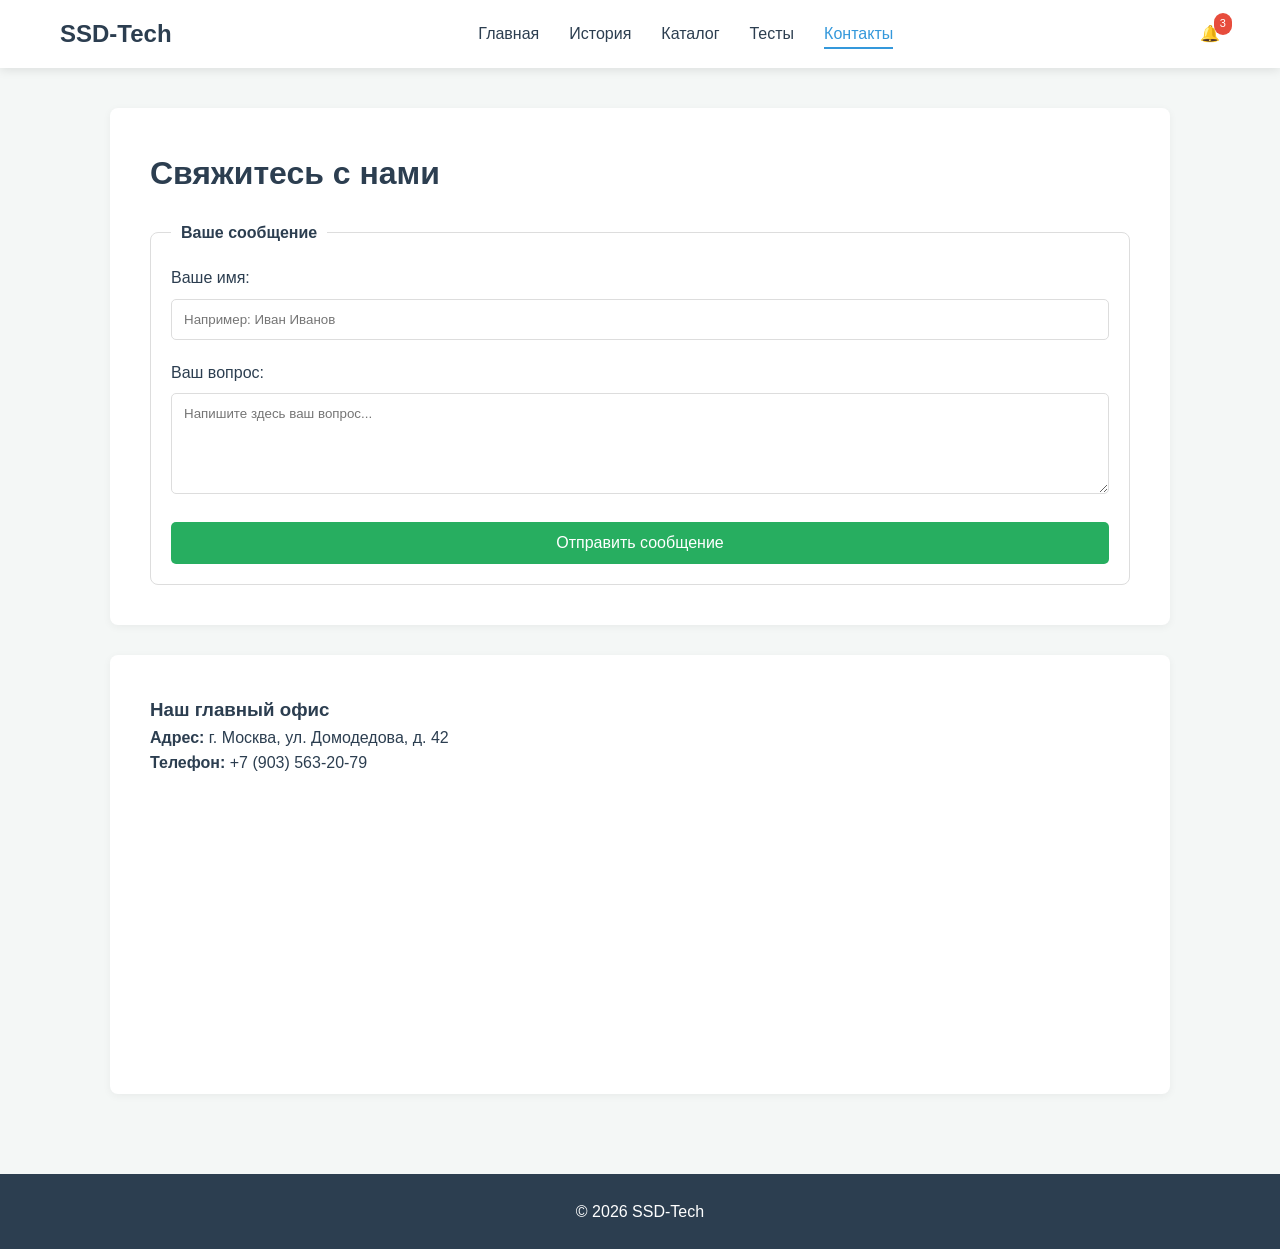
==== contacts.html @ 8266d5e3 "Add files via upload" ====
<!DOCTYPE html>
<html lang="ru">
<head>
    <meta charset="UTF-8">
    <meta name="viewport" content="width=device-width, initial-scale=1.0">
    <title>SSD Tech — Контакты</title>
    <link rel="stylesheet" href="style.css">
</head>
<body>
    <header class="main-header">
        <div class="header-container">
            <div class="logo-wrapper"><span class="logo-text">SSD-Tech</span></div>
            <nav class="main-nav" id="navMenu">
                <ul>
                    <li><a href="index.html">Главная</a></li>
                    <li><a href="history.html">История</a></li>
                    <li><a href="catalog.html">Каталог</a></li>
                    <li><a href="performance.html">Тесты</a></li>
                    <li><a href="contacts.html">Контакты</a></li>
                </ul>
            </nav>
            <div class="notifications">
                <span>🔔</span><span class="badge">3</span>
            </div>
            <div class="burger-btn" onclick="toggleMenu()">
                <span></span><span></span><span></span>
            </div>
        </div>
    </header>

    <main class="content-container">
        <div class="content-block">
            <h2>Свяжитесь с нами</h2>
            <fieldset style="border: 1px solid #ddd; padding: 20px; border-radius: 8px; margin-top: 20px;">
                <legend style="padding: 0 10px; font-weight: bold;">Ваше сообщение</legend>
                <form id="contactForm">
                    <div class="form-group">
                        <label>Ваше имя:</label>
                        <input type="text" placeholder="Например: Иван Иванов" required>
                    </div>
                    <div class="form-group">
                        <label>Ваш вопрос:</label>
                        <textarea rows="5" placeholder="Напишите здесь ваш вопрос..." required></textarea>
                    </div>
                    <button type="submit" class="btn-green">Отправить сообщение</button>
                </form>
            </fieldset>
        </div>

        <div class="content-block">
            <h3>Наш главный офис</h3>
            <p><strong>Адрес:</strong> г. Москва, ул. Домодедова, д. 42</p>
            <p style="margin-bottom: 20px;"><strong>Телефон:</strong> +7 (903) 563-20-79</p>
            <iframe src="https://www.google.com/maps/embed?pb=!1m18!1m12!1m3!1d2245.1!2d37.6!3d55.7!2m3!1f0!2f0!3f0!3m2!1i1024!2i768!4f13.1!3m3!1m2!1s0x0%3A0x0!2zNTXCsDQyJzAwLjAiTiAzN8KwMzYnMDAuMCJF!5e0!3m2!1sru!2sru!4v123456789" width="100%" height="250" style="border:0; border-radius: 8px;" allowfullscreen="" loading="lazy"></iframe>
        </div>
    </main>

    <footer class="main-footer">
        <p>© 2026 SSD-Tech</p>
    </footer>

    <script src="script.js"></script>
</body>
</html>
---- style.css ----
:root {
    --primary: #2c3e50;
    --accent: #3498db;
    --success: #27ae60;
    --bg: #f4f7f6;
    --white: #ffffff;
    --transition: all 0.3s ease;
}

* {
    box-sizing: border-box;
    margin: 0;
    padding: 0;
}

body {
    font-family: 'Segoe UI', Tahoma, Geneva, Verdana, sans-serif;
    background-color: var(--bg);
    color: var(--primary);
    line-height: 1.6;
    display: flex;
    flex-direction: column;
    min-height: 100vh;
}

.main-header {
    background-color: var(--white);
    box-shadow: 0 2px 10px rgba(0,0,0,0.1);
    position: sticky;
    top: 0;
    z-index: 1000;
    padding: 15px 0;
}

.header-container {
    max-width: 1200px;
    margin: 0 auto;
    display: flex;
    align-items: center;
    justify-content: space-between;
    padding: 0 20px;
}

.logo-text {
    font-size: 1.5rem;
    font-weight: bold;
    color: var(--primary);
}

.main-nav ul {
    display: flex;
    list-style: none;
    gap: 30px;
}

.main-nav a {
    text-decoration: none;
    color: var(--primary);
    font-weight: 500;
    padding-bottom: 5px;
    transition: var(--transition);
}

.main-nav a:hover, .main-nav a.active {
    color: var(--accent);
    border-bottom: 2px solid var(--accent);
}

.notifications {
    position: relative;
    cursor: pointer;
}

.badge {
    background: #e74c3c;
    color: white;
    font-size: 11px;
    padding: 2px 6px;
    border-radius: 10px;
    position: absolute;
    top: -8px;
    right: -12px;
}

main {
    flex: 1;
}

.content-container {
    max-width: 1100px;
    margin: 40px auto;
    padding: 0 20px;
    width: 100%;
    display: flex;
    flex-direction: column;
    gap: 30px;
}

.content-block {
    background: var(--white);
    border-radius: 8px;
    padding: 40px;
    box-shadow: 0 2px 8px rgba(0,0,0,0.05);
    width: 100%;
}

.content-block h2 {
    margin-bottom: 15px;
    font-size: 2rem;
}

.card-section {
    display: flex;
    flex-wrap: wrap;
    gap: 20px;
    justify-content: space-between;
}

.ssd-card {
    border: 1px solid #eee;
    padding: 30px;
    border-radius: 8px;
    text-align: center;
    flex: 1;
    min-width: 250px;
}

.ssd-card:hover {
    transform: translateY(-5px);
}

.card-image {
    font-size: 2.5rem;
    margin-bottom: 10px;
}

.btn-anim {
    background-color: var(--accent);
    color: white;
    border: none;
    padding: 10px 20px;
    border-radius: 5px;
    cursor: pointer;
    font-size: 1rem;
    text-decoration: none;
    display: inline-block;
}

.btn-green {
    background-color: var(--success);
    color: white;
    border: none;
    padding: 12px 20px;
    border-radius: 5px;
    cursor: pointer;
    font-size: 1rem;
    width: 100%;
}

.speed-table {
    width: 100%;
    border-collapse: collapse;
    margin-top: 20px;
}

.speed-table th, .speed-table td {
    padding: 15px;
    text-align: left;
    border-bottom: 1px solid #eee;
}

.speed-table th {
    background: var(--primary);
    color: white;
}

.speed-table tr.highlight {
    background: #f0f8ff;
}

.form-group {
    margin-bottom: 20px;
}

.form-group label {
    display: block;
    margin-bottom: 8px;
}

.form-group input, .form-group textarea {
    width: 100%;
    padding: 12px;
    border: 1px solid #ddd;
    border-radius: 5px;
    font-family: inherit;
}

.main-footer {
    background-color: var(--primary);
    color: var(--white);
    text-align: center;
    padding: 25px 20px;
    margin-top: 40px;
}

.burger-btn {
    display: none;
    flex-direction: column;
    gap: 5px;
    cursor: pointer;
}

.burger-btn span {
    width: 25px;
    height: 3px;
    background: var(--primary);
}

@media (max-width: 768px) {
    .main-nav {
        display: none;
    }
    .burger-btn {
        display: flex;
    }
    .main-nav.active {
        display: block;
        position: absolute;
        top: 60px;
        left: 0;
        width: 100%;
        background: white;
        padding: 20px;
        box-shadow: 0 5px 10px rgba(0,0,0,0.1);
    }
    .main-nav.active ul {
        flex-direction: column;
        align-items: center;
        gap: 15px;
    }
}
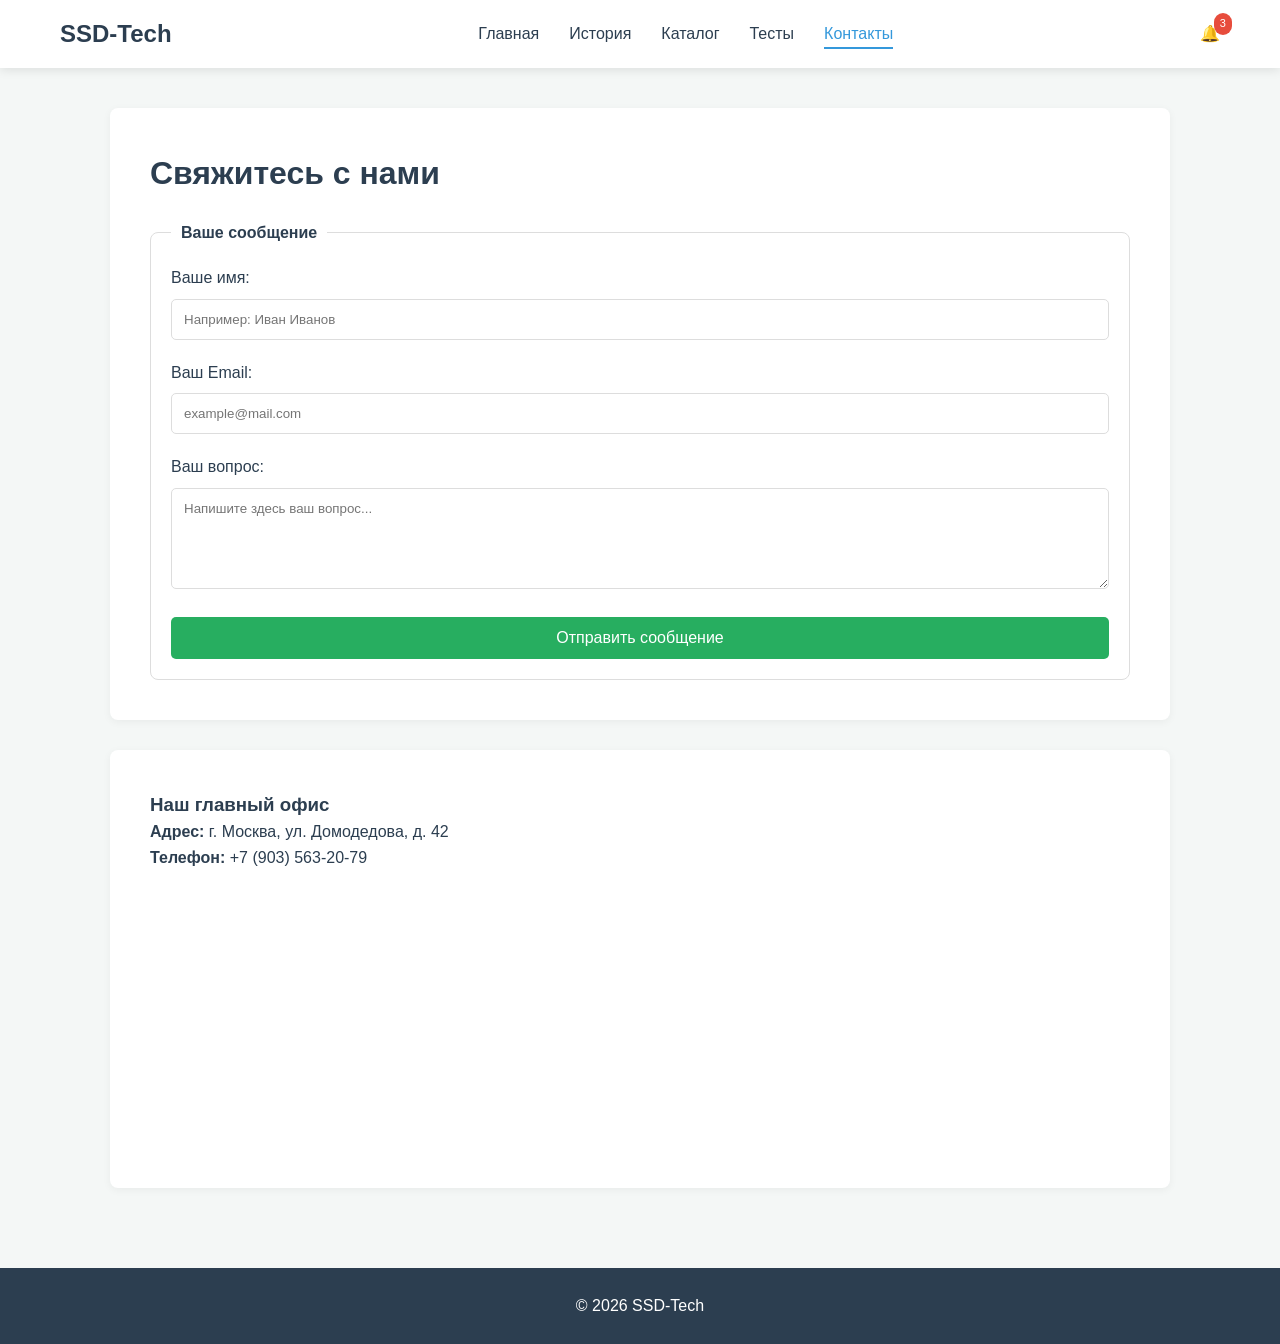
==== commit 564d64bd: "Add files via upload" ====
--- a/contacts.html
+++ b/contacts.html
@@ -36,11 +36,15 @@
                 <form id="contactForm">
                     <div class="form-group">
                         <label>Ваше имя:</label>
-                        <input type="text" placeholder="Например: Иван Иванов" required>
+                        <input type="text" id="userName" placeholder="Например: Иван Иванов" required>
+                    </div>
+                    <div class="form-group">
+                        <label>Ваш Email:</label>
+                        <input type="email" id="userEmail" placeholder="example@mail.com" required>
                     </div>
                     <div class="form-group">
                         <label>Ваш вопрос:</label>
-                        <textarea rows="5" placeholder="Напишите здесь ваш вопрос..." required></textarea>
+                        <textarea rows="5" id="userMsg" placeholder="Напишите здесь ваш вопрос..." required></textarea>
                     </div>
                     <button type="submit" class="btn-green">Отправить сообщение</button>
                 </form>
